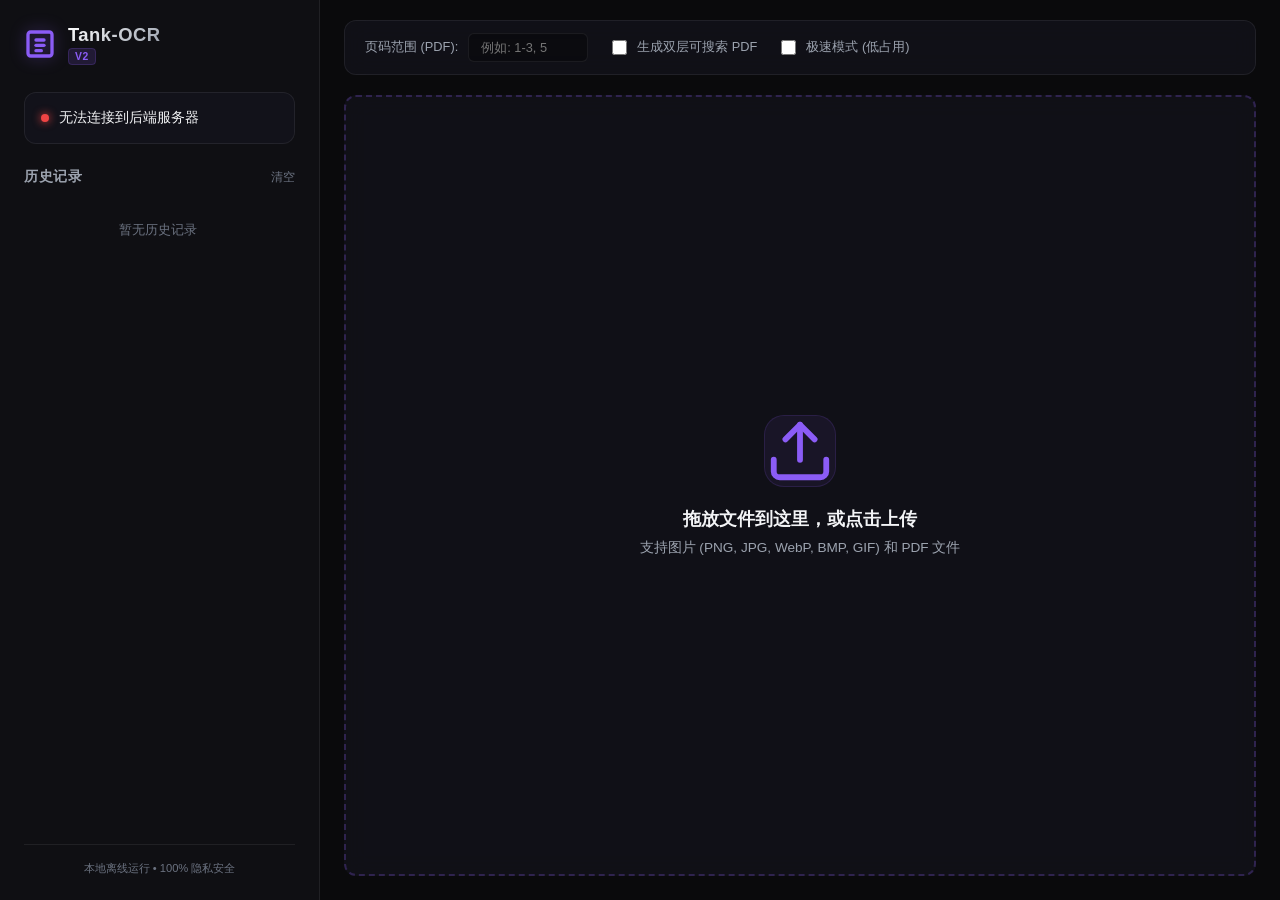
==== static/index.html @ 34327db6 "feat: Tank-OCR 本机离线 OCR 服务 把 Chrome Screen AI 的本机识别引擎包成 HTTP 服务，供本地程序调用。 不联网、不需要 API Key，图片不出本机。  识别" ====
<!DOCTYPE html>
<html lang="zh-CN">
<head>
    <meta charset="UTF-8">
    <meta name="viewport" content="width=device-width, initial-scale=1.0">
    <title>Tank-OCR - 独立本地文字提取器</title>
    <link rel="stylesheet" href="style.css">
</head>
<body>
    <div class="app-container">
        <!-- Sidebar -->
        <aside class="sidebar">
            <div class="brand">
                <svg class="brand-logo" viewBox="0 0 24 24" fill="none" stroke="currentColor" stroke-width="2.5" stroke-linecap="round" stroke-linejoin="round">
                    <rect x="3" y="3" width="18" height="18" rx="2" ry="2"></rect>
                    <line x1="9" y1="9" x2="15" y2="9"></line>
                    <line x1="9" y1="13" x2="15" y2="13"></line>
                    <line x1="9" y1="17" x2="13" y2="17"></line>
                </svg>
                <div class="brand-text">
                    <h1>Tank-OCR</h1>
                    <span class="badge">v2</span>
                </div>
            </div>

            <!-- Engine Status Card -->
            <div class="status-card glass" id="engine-status">
                <div class="status-indicator">
                    <span class="status-dot pulsing warning"></span>
                    <span class="status-text">正在检查引擎状态...</span>
                </div>
                <div class="status-details hidden">
                    <p>版本: <span id="engine-version">-</span></p>
                    <p>最大尺寸: <span id="engine-max-dim">-</span> px</p>
                </div>
            </div>

            <!-- History List -->
            <div class="history-section">
                <div class="section-header">
                    <h2>历史记录</h2>
                    <button class="btn-text" id="clear-history-btn">清空</button>
                </div>
                <div class="history-list" id="history-container">
                    <div class="empty-state-small">暂无历史记录</div>
                </div>
            </div>
            
            <div class="sidebar-footer">
                <p>本地离线运行 • 100% 隐私安全</p>
            </div>
        </aside>

        <!-- Main Workspace -->
        <main class="workspace">
            <!-- Header bar with settings -->
            <header class="workspace-header">
                <div class="config-bar glass">
                    <!-- Page range for PDFs -->
                    <div class="config-group">
                        <label for="pdf-pages">页码范围 (PDF):</label>
                        <input type="text" id="pdf-pages" placeholder="例如: 1-3, 5" title="留空表示识别全部页面">
                    </div>
                    
                    <!-- Searchable PDF checkbox -->
                    <div class="config-group checkbox-group">
                        <input type="checkbox" id="make-searchable">
                        <label for="make-searchable" class="checkbox-label" title="生成双层可搜索可复制的PDF文件并下载">
                            生成双层可搜索 PDF
                        </label>
                    </div>

                    <!-- Light mode checkbox -->
                    <div class="config-group checkbox-group">
                        <input type="checkbox" id="light-mode">
                        <label for="light-mode" class="checkbox-label" title="使用轻量级模型进行OCR，识别速度更快，精度略有降低">
                            极速模式 (低占用)
                        </label>
                    </div>
                </div>
            </header>

            <!-- Workspace Content area -->
            <div class="workspace-content">
                <!-- Dropzone for Uploads -->
                <div class="drop-zone glass active" id="drop-zone">
                    <div class="drop-zone-content">
                        <div class="icon-wrapper pulsing">
                            <svg viewBox="0 0 24 24" fill="none" stroke="currentColor" stroke-width="2" stroke-linecap="round" stroke-linejoin="round">
                                <path d="M21 15v4a2 2 0 0 1-2 2H5a2 2 0 0 1-2-2v-4"></path>
                                <polyline points="17 8 12 3 7 8"></polyline>
                                <line x1="12" y1="3" x2="12" y2="15"></line>
                            </svg>
                        </div>
                        <h3>拖放文件到这里，或点击上传</h3>
                        <p>支持图片 (PNG, JPG, WebP, BMP, GIF) 和 PDF 文件</p>
                        <input type="file" id="file-input" class="hidden" accept="image/*,application/pdf">
                    </div>
                </div>

                <!-- Processing Overlay / Loader -->
                <div class="loading-zone glass hidden" id="loading-zone">
                    <div class="loader-content">
                        <div class="spinner"></div>
                        <h3>正在识别中，请稍候...</h3>
                        <p id="loading-status">启动本地 OCR 神经网络进行图像解析...</p>
                        <div class="progress-bar">
                            <div class="progress-fill" id="progress-fill"></div>
                        </div>
                    </div>
                </div>

                <!-- Split Result Viewer (Image Overlay & Text Box) -->
                <div class="result-viewer hidden" id="result-viewer">
                    <!-- Left: Original Image & Box Overlay -->
                    <div class="panel image-panel glass">
                        <div class="panel-header">
                            <span class="panel-title" id="file-title">图像预览与文字层</span>
                            <div class="panel-actions">
                                <button class="btn-icon" id="zoom-in" title="放大">+</button>
                                <button class="btn-icon" id="zoom-out" title="缩小">-</button>
                                <button class="btn-icon" id="reset-zoom" title="自适应">适应</button>
                            </div>
                        </div>
                        <div class="viewer-container" id="zoom-container">
                            <div class="overlay-wrapper" id="overlay-wrapper">
                                <img id="source-image" src="" alt="OCR Source">
                                <div class="box-overlay" id="box-overlay"></div>
                            </div>
                            <div class="pdf-file-info hidden" id="pdf-file-info">
                                <svg viewBox="0 0 24 24" fill="none" stroke="currentColor" stroke-width="2" stroke-linecap="round" stroke-linejoin="round">
                                    <path d="M14 2H6a2 2 0 0 0-2 2v16a2 2 0 0 0 2 2h12a2 2 0 0 0 2-2V8z"></path>
                                    <polyline points="14 2 14 8 20 8"></polyline>
                                    <line x1="16" y1="13" x2="8" y2="13"></line>
                                    <line x1="16" y1="17" x2="8" y2="17"></line>
                                    <polyline points="10 9 9 9 8 9"></polyline>
                                </svg>
                                <h3>PDF 文件已成功识别</h3>
                                <p id="pdf-pages-count">已成功提取全部页面的文本数据</p>
                            </div>
                        </div>
                    </div>

                    <!-- Right: Extracted Plain Text Editor -->
                    <div class="panel text-panel glass">
                        <div class="panel-header">
                            <span class="panel-title">识别结果 (纯文本)</span>
                            <span class="time-badge" id="elapsed-time">0.0s</span>
                        </div>
                        <div class="text-editor-container">
                            <textarea id="output-text" placeholder="OCR文字提取结果将在这里显示..."></textarea>
                        </div>
                        <div class="panel-footer">
                            <button class="btn btn-secondary" id="download-json-btn">下载 JSON</button>
                            <button class="btn btn-primary" id="copy-btn">
                                <span class="btn-text">复制文字</span>
                            </button>
                            <button class="btn btn-secondary" id="close-btn">重新上传</button>
                        </div>
                    </div>
                </div>
            </div>
        </main>
    </div>

    <!-- Tooltip Element -->
    <div id="ocr-tooltip" class="ocr-tooltip hidden"></div>

    <script src="script.js"></script>
</body>
</html>
---- static/style.css ----
/* Style definitions for Tank-OCR v2 */

:root {
    --bg-base: #0a0a0c;
    --bg-sidebar: #0f0f13;
    --bg-card: rgba(22, 22, 33, 0.55);
    --bg-card-hover: rgba(30, 30, 45, 0.7);
    --border-color: rgba(255, 255, 255, 0.07);
    --border-hover: rgba(255, 255, 255, 0.15);
    
    --text-primary: #f3f4f6;
    --text-secondary: #9ca3af;
    --text-muted: #6b7280;
    
    --color-primary: #8b5cf6; /* Violet */
    --color-primary-hover: #7c3aed;
    --color-secondary: #06b6d4; /* Cyan */
    --color-accent: #d946ef; /* Fuchsia */
    --color-success: #10b981; /* Emerald */
    --color-warning: #f59e0b; /* Amber */
    --color-error: #ef4444; /* Rose */
    
    --transition-fast: 0.2s cubic-bezier(0.4, 0, 0.2, 1);
    --transition-normal: 0.3s cubic-bezier(0.4, 0, 0.2, 1);
    
    --font-sans: -apple-system, BlinkMacSystemFont, "Segoe UI", "Yu Gothic UI", "Meiryo", Arial, sans-serif;
}

* {
    box-sizing: border-box;
    margin: 0;
    padding: 0;
    -webkit-font-smoothing: antialiased;
    -moz-osx-font-smoothing: grayscale;
}

body {
    font-family: var(--font-sans);
    background-color: var(--bg-base);
    color: var(--text-primary);
    overflow: hidden;
    height: 100vh;
    width: 100vw;
}

/* Layout */
.app-container {
    display: flex;
    height: 100vh;
    width: 100vw;
}

/* Sidebar Styling */
.sidebar {
    width: 320px;
    background-color: var(--bg-sidebar);
    border-right: 1px solid var(--border-color);
    display: flex;
    flex-direction: column;
    padding: 24px;
    flex-shrink: 0;
}

.brand {
    display: flex;
    align-items: center;
    gap: 12px;
    margin-bottom: 28px;
}

.brand-logo {
    width: 32px;
    height: 32px;
    color: var(--color-primary);
    filter: drop-shadow(0 0 8px rgba(139, 92, 246, 0.4));
}

.brand-text h1 {
    font-size: 1.15rem;
    font-weight: 700;
    letter-spacing: 0.5px;
    background: linear-gradient(135deg, #ffffff, var(--text-secondary));
    -webkit-background-clip: text;
    -webkit-text-fill-color: transparent;
}

.brand-text .badge {
    font-size: 0.65rem;
    font-weight: 600;
    text-transform: uppercase;
    background: rgba(139, 92, 246, 0.15);
    color: var(--color-primary);
    padding: 2px 6px;
    border-radius: 4px;
    border: 1px solid rgba(139, 92, 246, 0.2);
    letter-spacing: 0.5px;
}

/* Glassmorphism Card styling */
.glass {
    background: var(--bg-card);
    backdrop-filter: blur(12px);
    -webkit-backdrop-filter: blur(12px);
    border: 1px solid var(--border-color);
    border-radius: 12px;
    transition: border-color var(--transition-fast), background-color var(--transition-fast), box-shadow var(--transition-fast);
}

.glass:hover {
    border-color: var(--border-hover);
    background-color: var(--bg-card-hover);
}

/* Status Card */
.status-card {
    padding: 16px;
    margin-bottom: 24px;
}

.status-indicator {
    display: flex;
    align-items: center;
    gap: 10px;
    font-size: 0.85rem;
    font-weight: 500;
}

.status-dot {
    width: 8px;
    height: 8px;
    border-radius: 50%;
    display: inline-block;
}

.status-dot.success { background-color: var(--color-success); box-shadow: 0 0 8px var(--color-success); }
.status-dot.warning { background-color: var(--color-warning); box-shadow: 0 0 8px var(--color-warning); }
.status-dot.error { background-color: var(--color-error); box-shadow: 0 0 8px var(--color-error); }

.status-dot.pulsing {
    animation: pulseStatus 1.5s infinite;
}

@keyframes pulseStatus {
    0% { transform: scale(0.9); opacity: 0.6; }
    50% { transform: scale(1.15); opacity: 1; }
    100% { transform: scale(0.9); opacity: 0.6; }
}

.status-details {
    margin-top: 10px;
    padding-top: 10px;
    border-top: 1px solid rgba(255, 255, 255, 0.05);
    font-size: 0.75rem;
    color: var(--text-secondary);
    display: flex;
    flex-direction: column;
    gap: 4px;
}

.status-details.hidden {
    display: none;
}

/* History List section */
.history-section {
    flex-grow: 1;
    display: flex;
    flex-direction: column;
    overflow: hidden;
    margin-bottom: 16px;
}

.section-header {
    display: flex;
    justify-content: space-between;
    align-items: center;
    margin-bottom: 12px;
}

.section-header h2 {
    font-size: 0.85rem;
    font-weight: 600;
    text-transform: uppercase;
    letter-spacing: 0.5px;
    color: var(--text-secondary);
}

.btn-text {
    background: none;
    border: none;
    color: var(--text-muted);
    font-size: 0.75rem;
    font-weight: 500;
    cursor: pointer;
    transition: color var(--transition-fast);
}

.btn-text:hover {
    color: var(--color-error);
}

.history-list {
    flex-grow: 1;
    overflow-y: auto;
    display: flex;
    flex-direction: column;
    gap: 8px;
    padding-right: 4px;
}

.history-item {
    padding: 12px;
    display: flex;
    flex-direction: column;
    gap: 6px;
    cursor: pointer;
    border-radius: 8px;
    border: 1px solid var(--border-color);
    background: rgba(255, 255, 255, 0.02);
    transition: all var(--transition-fast);
}

.history-item:hover {
    border-color: rgba(139, 92, 246, 0.3);
    background: rgba(139, 92, 246, 0.04);
}

.history-item.active {
    border-color: var(--color-primary);
    background: rgba(139, 92, 246, 0.08);
}

.history-item-top {
    display: flex;
    justify-content: space-between;
    align-items: center;
}

.history-item-name {
    font-size: 0.8rem;
    font-weight: 500;
    white-space: nowrap;
    overflow: hidden;
    text-overflow: ellipsis;
    max-width: 170px;
}

.history-item-type {
    font-size: 0.65rem;
    text-transform: uppercase;
    font-weight: 600;
    padding: 1px 4px;
    border-radius: 4px;
    background: rgba(255, 255, 255, 0.08);
    color: var(--text-secondary);
}

.history-item-type.pdf {
    background: rgba(239, 68, 68, 0.15);
    color: #fca5a5;
}

.history-item-meta {
    display: flex;
    justify-content: space-between;
    font-size: 0.7rem;
    color: var(--text-muted);
}

.empty-state-small {
    text-align: center;
    color: var(--text-muted);
    font-size: 0.8rem;
    padding: 24px 0;
}

.sidebar-footer {
    padding-top: 16px;
    border-top: 1px solid var(--border-color);
    font-size: 0.7rem;
    color: var(--text-muted);
    text-align: center;
}

/* Workspace Layout */
.workspace {
    flex-grow: 1;
    display: flex;
    flex-direction: column;
    background-color: var(--bg-base);
    overflow: hidden;
    position: relative;
}

/* Config Bar header */
.workspace-header {
    padding: 20px 24px 10px 24px;
}

.config-bar {
    display: flex;
    align-items: center;
    gap: 24px;
    padding: 12px 20px;
    width: 100%;
}

.config-group {
    display: flex;
    align-items: center;
    gap: 10px;
}

.config-group label {
    font-size: 0.8rem;
    font-weight: 500;
    color: var(--text-secondary);
}

.config-group input[type="text"] {
    background: rgba(0, 0, 0, 0.3);
    border: 1px solid var(--border-color);
    border-radius: 6px;
    color: var(--text-primary);
    padding: 6px 12px;
    font-size: 0.8rem;
    width: 120px;
    outline: none;
    transition: border-color var(--transition-fast);
}

.config-group input[type="text"]:focus {
    border-color: var(--color-primary);
}

.checkbox-group {
    cursor: pointer;
    user-select: none;
}

.checkbox-group input[type="checkbox"] {
    cursor: pointer;
    accent-color: var(--color-primary);
    width: 15px;
    height: 15px;
}

.checkbox-label {
    font-size: 0.8rem;
    cursor: pointer;
    color: var(--text-secondary);
}

/* Workspace Content Area */
.workspace-content {
    flex-grow: 1;
    padding: 10px 24px 24px 24px;
    overflow: hidden;
    display: flex;
    position: relative;
}

/* Drag & Drop Zone */
.drop-zone {
    width: 100%;
    height: 100%;
    display: none;
    align-items: center;
    justify-content: center;
    border: 2px dashed rgba(139, 92, 246, 0.25);
    cursor: pointer;
    padding: 40px;
}

.drop-zone.active {
    display: flex;
}

.drop-zone:hover, .drop-zone.dragover {
    border-color: var(--color-primary);
    box-shadow: inset 0 0 32px rgba(139, 92, 246, 0.05), 0 8px 32px rgba(0, 0, 0, 0.3);
}

.drop-zone-content {
    text-align: center;
    max-width: 480px;
}

.icon-wrapper {
    width: 72px;
    height: 72px;
    border-radius: 20px;
    background: rgba(139, 92, 246, 0.07);
    border: 1px solid rgba(139, 92, 246, 0.15);
    display: flex;
    align-items: center;
    justify-content: center;
    margin: 0 auto 20px auto;
    color: var(--color-primary);
}

.pulsing {
    animation: boxPulse 2s infinite ease-in-out;
}

@keyframes boxPulse {
    0% { transform: scale(1); filter: drop-shadow(0 0 0px rgba(139, 92, 246, 0)); }
    50% { transform: scale(1.05); filter: drop-shadow(0 0 12px rgba(139, 92, 246, 0.3)); }
    100% { transform: scale(1); filter: drop-shadow(0 0 0px rgba(139, 92, 246, 0)); }
}

.drop-zone-content h3 {
    font-size: 1.1rem;
    font-weight: 600;
    margin-bottom: 8px;
    color: var(--text-primary);
}

.drop-zone-content p {
    font-size: 0.85rem;
    color: var(--text-secondary);
}

.hidden {
    display: none !important;
}

/* Loading Zone styling */
.loading-zone {
    width: 100%;
    height: 100%;
    display: flex;
    align-items: center;
    justify-content: center;
    padding: 40px;
}

.loader-content {
    text-align: center;
    max-width: 360px;
    width: 100%;
}

.spinner {
    width: 48px;
    height: 48px;
    border: 3px solid rgba(139, 92, 246, 0.15);
    border-radius: 50%;
    border-top-color: var(--color-primary);
    animation: spin 1s ease-in-out infinite;
    margin: 0 auto 20px auto;
}

@keyframes spin {
    to { transform: rotate(360deg); }
}

.loader-content h3 {
    font-size: 1rem;
    font-weight: 600;
    margin-bottom: 8px;
}

.loader-content p {
    font-size: 0.8rem;
    color: var(--text-secondary);
    margin-bottom: 20px;
}

.progress-bar {
    width: 100%;
    height: 6px;
    background: rgba(255, 255, 255, 0.05);
    border-radius: 3px;
    overflow: hidden;
}

.progress-fill {
    width: 5%;
    height: 100%;
    background: linear-gradient(90deg, var(--color-primary), var(--color-secondary));
    border-radius: 3px;
    transition: width 0.3s ease;
    animation: progressDummy 10s infinite linear;
}

@keyframes progressDummy {
    0% { width: 5%; }
    50% { width: 75%; }
    90% { width: 92%; }
    100% { width: 95%; }
}

/* Result Viewer (Image Panel & Text Panel) */
.result-viewer {
    width: 100%;
    height: 100%;
    display: flex;
    gap: 20px;
}

.panel {
    flex: 1;
    height: 100%;
    display: flex;
    flex-direction: column;
    overflow: hidden;
}

.panel-header {
    padding: 14px 18px;
    border-bottom: 1px solid var(--border-color);
    display: flex;
    justify-content: space-between;
    align-items: center;
}

.panel-title {
    font-size: 0.85rem;
    font-weight: 600;
    color: var(--text-secondary);
}

.panel-actions {
    display: flex;
    gap: 6px;
}

.btn-icon {
    width: 28px;
    height: 28px;
    border-radius: 6px;
    border: 1px solid var(--border-color);
    background: rgba(255, 255, 255, 0.02);
    color: var(--text-secondary);
    font-size: 0.75rem;
    font-weight: 600;
    cursor: pointer;
    display: flex;
    align-items: center;
    justify-content: center;
    transition: all var(--transition-fast);
}

.btn-icon:hover {
    background: rgba(255, 255, 255, 0.08);
    color: var(--text-primary);
    border-color: var(--border-hover);
}

.time-badge {
    font-size: 0.75rem;
    background: rgba(6, 182, 212, 0.1);
    color: var(--color-secondary);
    padding: 2px 8px;
    border-radius: 20px;
    font-weight: 500;
    border: 1px solid rgba(6, 182, 212, 0.15);
}

/* Left Panel: Image Zoom Container */
.viewer-container {
    flex-grow: 1;
    overflow: auto;
    display: flex;
    align-items: center;
    justify-content: center;
    background: #060608;
    position: relative;
    padding: 20px;
}

.overlay-wrapper {
    position: relative;
    display: inline-block;
    max-width: 100%;
    max-height: 100%;
    transition: transform 0.15s ease-out;
    transform-origin: center center;
}

.overlay-wrapper img {
    display: block;
    max-width: 100%;
    height: auto;
    user-select: none;
    border-radius: 4px;
}

/* Overlay Bounding Boxes */
.box-overlay {
    position: absolute;
    top: 0;
    left: 0;
    width: 100%;
    height: 100%;
    pointer-events: none;
}

.ocr-box {
    position: absolute;
    border: 1px solid rgba(139, 92, 246, 0.2);
    background-color: rgba(139, 92, 246, 0.03);
    cursor: pointer;
    pointer-events: auto;
    transition: all var(--transition-fast);
}

.ocr-box:hover {
    border-color: var(--color-secondary);
    background-color: rgba(6, 182, 212, 0.12);
    box-shadow: 0 0 10px rgba(6, 182, 212, 0.3);
    z-index: 10;
}

/* Tooltip container */
.ocr-tooltip {
    position: fixed;
    background: rgba(15, 15, 23, 0.95);
    border: 1px solid var(--color-secondary);
    color: var(--text-primary);
    padding: 6px 12px;
    border-radius: 6px;
    font-size: 0.75rem;
    pointer-events: none;
    z-index: 9999;
    box-shadow: 0 4px 16px rgba(0, 0, 0, 0.5);
    max-width: 240px;
    line-height: 1.4;
}

.ocr-tooltip .confidence-score {
    color: var(--color-success);
    font-weight: 600;
    margin-top: 2px;
    display: block;
}

/* PDF Page indicator for non-image files */
.pdf-file-info {
    text-align: center;
    padding: 40px;
    max-width: 320px;
}

.pdf-file-info svg {
    width: 64px;
    height: 64px;
    color: var(--color-error);
    margin-bottom: 20px;
}

.pdf-file-info h3 {
    font-size: 1rem;
    font-weight: 600;
    margin-bottom: 8px;
}

.pdf-file-info p {
    font-size: 0.8rem;
    color: var(--text-secondary);
}

/* Right Panel: Plain text editor text box */
.text-editor-container {
    flex-grow: 1;
    background: #0c0c10;
    padding: 16px;
    display: flex;
}

.text-editor-container textarea {
    width: 100%;
    height: 100%;
    background: none;
    border: none;
    resize: none;
    outline: none;
    color: #e5e7eb;
    font-family: var(--font-sans);
    font-size: 0.85rem;
    line-height: 1.6;
}

.panel-footer {
    padding: 14px 18px;
    border-top: 1px solid var(--border-color);
    display: flex;
    justify-content: flex-end;
    gap: 12px;
}

/* Buttons styling */
.btn {
    font-family: var(--font-sans);
    font-size: 0.8rem;
    font-weight: 500;
    padding: 8px 16px;
    border-radius: 8px;
    cursor: pointer;
    border: none;
    transition: all var(--transition-fast);
    outline: none;
}

.btn-primary {
    background: linear-gradient(135deg, var(--color-primary), var(--color-primary-hover));
    color: white;
    box-shadow: 0 4px 12px rgba(139, 92, 246, 0.2);
}

.btn-primary:hover {
    transform: translateY(-1px);
    box-shadow: 0 6px 16px rgba(139, 92, 246, 0.35);
}

.btn-secondary {
    background: rgba(255, 255, 255, 0.03);
    border: 1px solid var(--border-color);
    color: var(--text-secondary);
}

.btn-secondary:hover {
    background: rgba(255, 255, 255, 0.08);
    color: var(--text-primary);
    border-color: var(--border-hover);
}

/* Scrollbars */
::-webkit-scrollbar {
    width: 6px;
    height: 6px;
}

::-webkit-scrollbar-track {
    background: transparent;
}

::-webkit-scrollbar-thumb {
    background: rgba(255, 255, 255, 0.08);
    border-radius: 3px;
}

::-webkit-scrollbar-thumb:hover {
    background: rgba(255, 255, 255, 0.16);
}
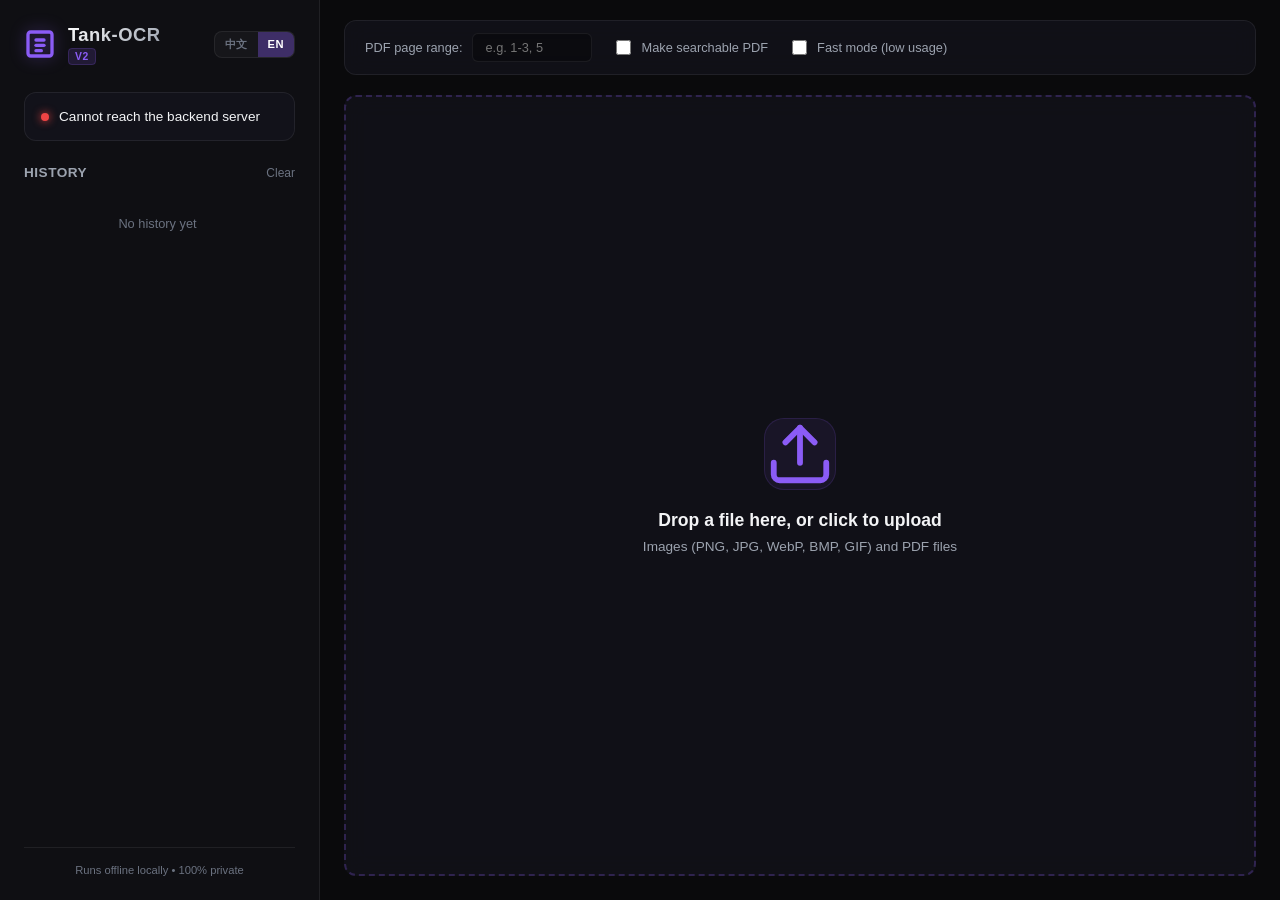
==== commit 23011b0a: "feat: add Chinese/English UI language switcher Localize the web UI with zh/en strings, persist the c" ====
--- a/static/index.html
+++ b/static/index.html
@@ -21,33 +21,37 @@
                     <h1>Tank-OCR</h1>
                     <span class="badge">v2</span>
                 </div>
+                <div class="lang-switch" role="group" aria-label="Language">
+                    <button type="button" class="lang-btn" data-lang="zh" data-i18n="langZh">中文</button>
+                    <button type="button" class="lang-btn" data-lang="en" data-i18n="langEn">EN</button>
+                </div>
             </div>
 
             <!-- Engine Status Card -->
             <div class="status-card glass" id="engine-status">
                 <div class="status-indicator">
                     <span class="status-dot pulsing warning"></span>
-                    <span class="status-text">正在检查引擎状态...</span>
+                    <span class="status-text" data-i18n="checkingEngine">正在检查引擎状态...</span>
                 </div>
                 <div class="status-details hidden">
-                    <p>版本: <span id="engine-version">-</span></p>
-                    <p>最大尺寸: <span id="engine-max-dim">-</span> px</p>
+                    <p><span data-i18n="versionLabel">版本:</span> <span id="engine-version">-</span></p>
+                    <p><span data-i18n="maxDimLabel">最大尺寸:</span> <span id="engine-max-dim">-</span> px</p>
                 </div>
             </div>
 
             <!-- History List -->
             <div class="history-section">
                 <div class="section-header">
-                    <h2>历史记录</h2>
-                    <button class="btn-text" id="clear-history-btn">清空</button>
+                    <h2 data-i18n="history">历史记录</h2>
+                    <button class="btn-text" id="clear-history-btn" data-i18n="clear">清空</button>
                 </div>
                 <div class="history-list" id="history-container">
-                    <div class="empty-state-small">暂无历史记录</div>
+                    <div class="empty-state-small" data-i18n="emptyHistory">暂无历史记录</div>
                 </div>
             </div>
             
             <div class="sidebar-footer">
-                <p>本地离线运行 • 100% 隐私安全</p>
+                <p data-i18n="footerPrivacy">本地离线运行 • 100% 隐私安全</p>
             </div>
         </aside>
 
@@ -58,14 +62,14 @@
                 <div class="config-bar glass">
                     <!-- Page range for PDFs -->
                     <div class="config-group">
-                        <label for="pdf-pages">页码范围 (PDF):</label>
-                        <input type="text" id="pdf-pages" placeholder="例如: 1-3, 5" title="留空表示识别全部页面">
+                        <label for="pdf-pages" data-i18n="pdfPagesLabel">页码范围 (PDF):</label>
+                        <input type="text" id="pdf-pages" data-i18n-placeholder="pdfPagesPlaceholder" data-i18n-title="pdfPagesTitle" placeholder="例如: 1-3, 5" title="留空表示识别全部页面">
                     </div>
                     
                     <!-- Searchable PDF checkbox -->
                     <div class="config-group checkbox-group">
                         <input type="checkbox" id="make-searchable">
-                        <label for="make-searchable" class="checkbox-label" title="生成双层可搜索可复制的PDF文件并下载">
+                        <label for="make-searchable" class="checkbox-label" data-i18n="makeSearchable" data-i18n-title="makeSearchableTitle" title="生成双层可搜索可复制的PDF文件并下载">
                             生成双层可搜索 PDF
                         </label>
                     </div>
@@ -73,7 +77,7 @@
                     <!-- Light mode checkbox -->
                     <div class="config-group checkbox-group">
                         <input type="checkbox" id="light-mode">
-                        <label for="light-mode" class="checkbox-label" title="使用轻量级模型进行OCR，识别速度更快，精度略有降低">
+                        <label for="light-mode" class="checkbox-label" data-i18n="lightMode" data-i18n-title="lightModeTitle" title="使用轻量级模型进行OCR，识别速度更快，精度略有降低">
                             极速模式 (低占用)
                         </label>
                     </div>
@@ -92,8 +96,8 @@
                                 <line x1="12" y1="3" x2="12" y2="15"></line>
                             </svg>
                         </div>
-                        <h3>拖放文件到这里，或点击上传</h3>
-                        <p>支持图片 (PNG, JPG, WebP, BMP, GIF) 和 PDF 文件</p>
+                        <h3 data-i18n="dropTitle">拖放文件到这里，或点击上传</h3>
+                        <p data-i18n="dropHint">支持图片 (PNG, JPG, WebP, BMP, GIF) 和 PDF 文件</p>
                         <input type="file" id="file-input" class="hidden" accept="image/*,application/pdf">
                     </div>
                 </div>
@@ -102,8 +106,8 @@
                 <div class="loading-zone glass hidden" id="loading-zone">
                     <div class="loader-content">
                         <div class="spinner"></div>
-                        <h3>正在识别中，请稍候...</h3>
-                        <p id="loading-status">启动本地 OCR 神经网络进行图像解析...</p>
+                        <h3 data-i18n="loadingTitle">正在识别中，请稍候...</h3>
+                        <p id="loading-status" data-i18n="loadingDefault">启动本地 OCR 神经网络进行图像解析...</p>
                         <div class="progress-bar">
                             <div class="progress-fill" id="progress-fill"></div>
                         </div>
@@ -115,11 +119,11 @@
                     <!-- Left: Original Image & Box Overlay -->
                     <div class="panel image-panel glass">
                         <div class="panel-header">
-                            <span class="panel-title" id="file-title">图像预览与文字层</span>
+                            <span class="panel-title" id="file-title" data-i18n="previewTitle">图像预览与文字层</span>
                             <div class="panel-actions">
-                                <button class="btn-icon" id="zoom-in" title="放大">+</button>
-                                <button class="btn-icon" id="zoom-out" title="缩小">-</button>
-                                <button class="btn-icon" id="reset-zoom" title="自适应">适应</button>
+                                <button class="btn-icon" id="zoom-in" data-i18n-title="zoomIn" title="放大">+</button>
+                                <button class="btn-icon" id="zoom-out" data-i18n-title="zoomOut" title="缩小">-</button>
+                                <button class="btn-icon" id="reset-zoom" data-i18n="fit" data-i18n-title="fit" title="自适应">适应</button>
                             </div>
                         </div>
                         <div class="viewer-container" id="zoom-container">
@@ -135,8 +139,8 @@
                                     <line x1="16" y1="17" x2="8" y2="17"></line>
                                     <polyline points="10 9 9 9 8 9"></polyline>
                                 </svg>
-                                <h3>PDF 文件已成功识别</h3>
-                                <p id="pdf-pages-count">已成功提取全部页面的文本数据</p>
+                                <h3 data-i18n="pdfRecognized">PDF 文件已成功识别</h3>
+                                <p id="pdf-pages-count" data-i18n="pdfPagesDefault">已成功提取全部页面的文本数据</p>
                             </div>
                         </div>
                     </div>
@@ -144,18 +148,18 @@
                     <!-- Right: Extracted Plain Text Editor -->
                     <div class="panel text-panel glass">
                         <div class="panel-header">
-                            <span class="panel-title">识别结果 (纯文本)</span>
+                            <span class="panel-title" data-i18n="resultTitle">识别结果 (纯文本)</span>
                             <span class="time-badge" id="elapsed-time">0.0s</span>
                         </div>
                         <div class="text-editor-container">
-                            <textarea id="output-text" placeholder="OCR文字提取结果将在这里显示..."></textarea>
+                            <textarea id="output-text" data-i18n-placeholder="resultPlaceholder" placeholder="OCR文字提取结果将在这里显示..."></textarea>
                         </div>
                         <div class="panel-footer">
-                            <button class="btn btn-secondary" id="download-json-btn">下载 JSON</button>
+                            <button class="btn btn-secondary" id="download-json-btn" data-i18n="downloadJson">下载 JSON</button>
                             <button class="btn btn-primary" id="copy-btn">
-                                <span class="btn-text">复制文字</span>
+                                <span class="btn-text" data-i18n="copyText">复制文字</span>
                             </button>
-                            <button class="btn btn-secondary" id="close-btn">重新上传</button>
+                            <button class="btn btn-secondary" id="close-btn" data-i18n="reupload">重新上传</button>
                         </div>
                     </div>
                 </div>
@@ -166,6 +170,7 @@
     <!-- Tooltip Element -->
     <div id="ocr-tooltip" class="ocr-tooltip hidden"></div>
 
+    <script src="i18n.js"></script>
     <script src="script.js"></script>
 </body>
 </html>
--- a/static/style.css
+++ b/static/style.css
@@ -64,8 +64,40 @@
 .brand {
     display: flex;
     align-items: center;
+    flex-wrap: wrap;
     gap: 12px;
     margin-bottom: 28px;
+}
+
+.lang-switch {
+    margin-left: auto;
+    display: inline-flex;
+    border: 1px solid var(--border-color);
+    border-radius: 8px;
+    overflow: hidden;
+    background: rgba(255, 255, 255, 0.03);
+}
+
+.lang-btn {
+    border: none;
+    background: transparent;
+    color: var(--text-muted);
+    font-size: 0.7rem;
+    font-weight: 600;
+    letter-spacing: 0.04em;
+    padding: 5px 10px;
+    cursor: pointer;
+    transition: background-color var(--transition-fast), color var(--transition-fast);
+}
+
+.lang-btn:hover {
+    color: var(--text-primary);
+    background: rgba(255, 255, 255, 0.06);
+}
+
+.lang-btn.active {
+    color: #fff;
+    background: rgba(139, 92, 246, 0.35);
 }
 
 .brand-logo {
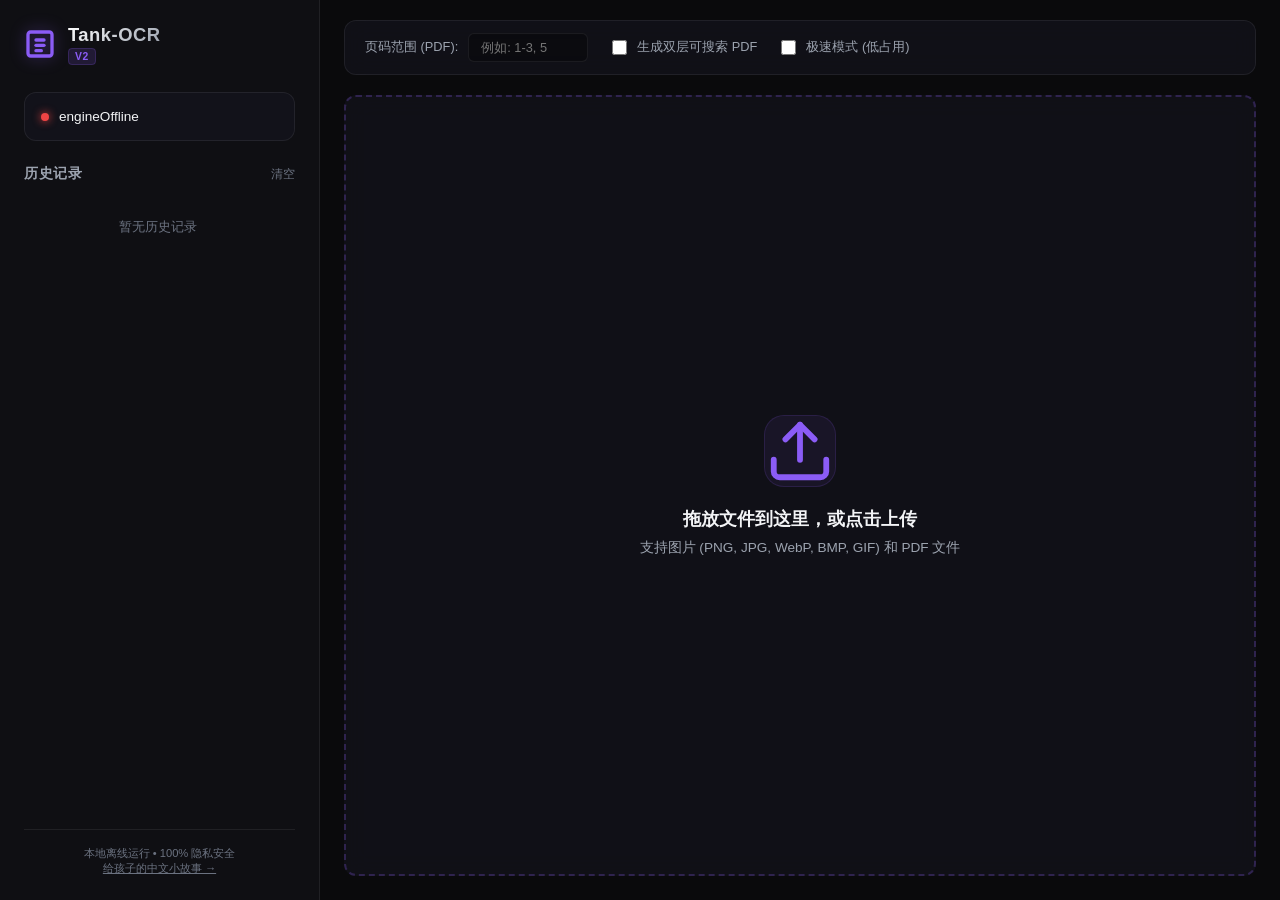
==== commit 22ae5234: "feat: add beginner Chinese story reader for kids Add a /learn page that matches a child's interest (" ====
--- a/static/index.html
+++ b/static/index.html
@@ -21,37 +21,34 @@
                     <h1>Tank-OCR</h1>
                     <span class="badge">v2</span>
                 </div>
-                <div class="lang-switch" role="group" aria-label="Language">
-                    <button type="button" class="lang-btn" data-lang="zh" data-i18n="langZh">中文</button>
-                    <button type="button" class="lang-btn" data-lang="en" data-i18n="langEn">EN</button>
-                </div>
             </div>
 
             <!-- Engine Status Card -->
             <div class="status-card glass" id="engine-status">
                 <div class="status-indicator">
                     <span class="status-dot pulsing warning"></span>
-                    <span class="status-text" data-i18n="checkingEngine">正在检查引擎状态...</span>
+                    <span class="status-text">正在检查引擎状态...</span>
                 </div>
                 <div class="status-details hidden">
-                    <p><span data-i18n="versionLabel">版本:</span> <span id="engine-version">-</span></p>
-                    <p><span data-i18n="maxDimLabel">最大尺寸:</span> <span id="engine-max-dim">-</span> px</p>
+                    <p>版本: <span id="engine-version">-</span></p>
+                    <p>最大尺寸: <span id="engine-max-dim">-</span> px</p>
                 </div>
             </div>
 
             <!-- History List -->
             <div class="history-section">
                 <div class="section-header">
-                    <h2 data-i18n="history">历史记录</h2>
-                    <button class="btn-text" id="clear-history-btn" data-i18n="clear">清空</button>
+                    <h2>历史记录</h2>
+                    <button class="btn-text" id="clear-history-btn">清空</button>
                 </div>
                 <div class="history-list" id="history-container">
-                    <div class="empty-state-small" data-i18n="emptyHistory">暂无历史记录</div>
+                    <div class="empty-state-small">暂无历史记录</div>
                 </div>
             </div>
             
             <div class="sidebar-footer">
-                <p data-i18n="footerPrivacy">本地离线运行 • 100% 隐私安全</p>
+                <p>本地离线运行 • 100% 隐私安全</p>
+                <p><a href="/learn/" style="color: inherit;">给孩子的中文小故事 →</a></p>
             </div>
         </aside>
 
@@ -62,14 +59,14 @@
                 <div class="config-bar glass">
                     <!-- Page range for PDFs -->
                     <div class="config-group">
-                        <label for="pdf-pages" data-i18n="pdfPagesLabel">页码范围 (PDF):</label>
-                        <input type="text" id="pdf-pages" data-i18n-placeholder="pdfPagesPlaceholder" data-i18n-title="pdfPagesTitle" placeholder="例如: 1-3, 5" title="留空表示识别全部页面">
+                        <label for="pdf-pages">页码范围 (PDF):</label>
+                        <input type="text" id="pdf-pages" placeholder="例如: 1-3, 5" title="留空表示识别全部页面">
                     </div>
                     
                     <!-- Searchable PDF checkbox -->
                     <div class="config-group checkbox-group">
                         <input type="checkbox" id="make-searchable">
-                        <label for="make-searchable" class="checkbox-label" data-i18n="makeSearchable" data-i18n-title="makeSearchableTitle" title="生成双层可搜索可复制的PDF文件并下载">
+                        <label for="make-searchable" class="checkbox-label" title="生成双层可搜索可复制的PDF文件并下载">
                             生成双层可搜索 PDF
                         </label>
                     </div>
@@ -77,7 +74,7 @@
                     <!-- Light mode checkbox -->
                     <div class="config-group checkbox-group">
                         <input type="checkbox" id="light-mode">
-                        <label for="light-mode" class="checkbox-label" data-i18n="lightMode" data-i18n-title="lightModeTitle" title="使用轻量级模型进行OCR，识别速度更快，精度略有降低">
+                        <label for="light-mode" class="checkbox-label" title="使用轻量级模型进行OCR，识别速度更快，精度略有降低">
                             极速模式 (低占用)
                         </label>
                     </div>
@@ -96,8 +93,8 @@
                                 <line x1="12" y1="3" x2="12" y2="15"></line>
                             </svg>
                         </div>
-                        <h3 data-i18n="dropTitle">拖放文件到这里，或点击上传</h3>
-                        <p data-i18n="dropHint">支持图片 (PNG, JPG, WebP, BMP, GIF) 和 PDF 文件</p>
+                        <h3>拖放文件到这里，或点击上传</h3>
+                        <p>支持图片 (PNG, JPG, WebP, BMP, GIF) 和 PDF 文件</p>
                         <input type="file" id="file-input" class="hidden" accept="image/*,application/pdf">
                     </div>
                 </div>
@@ -106,8 +103,8 @@
                 <div class="loading-zone glass hidden" id="loading-zone">
                     <div class="loader-content">
                         <div class="spinner"></div>
-                        <h3 data-i18n="loadingTitle">正在识别中，请稍候...</h3>
-                        <p id="loading-status" data-i18n="loadingDefault">启动本地 OCR 神经网络进行图像解析...</p>
+                        <h3>正在识别中，请稍候...</h3>
+                        <p id="loading-status">启动本地 OCR 神经网络进行图像解析...</p>
                         <div class="progress-bar">
                             <div class="progress-fill" id="progress-fill"></div>
                         </div>
@@ -119,11 +116,11 @@
                     <!-- Left: Original Image & Box Overlay -->
                     <div class="panel image-panel glass">
                         <div class="panel-header">
-                            <span class="panel-title" id="file-title" data-i18n="previewTitle">图像预览与文字层</span>
+                            <span class="panel-title" id="file-title">图像预览与文字层</span>
                             <div class="panel-actions">
-                                <button class="btn-icon" id="zoom-in" data-i18n-title="zoomIn" title="放大">+</button>
-                                <button class="btn-icon" id="zoom-out" data-i18n-title="zoomOut" title="缩小">-</button>
-                                <button class="btn-icon" id="reset-zoom" data-i18n="fit" data-i18n-title="fit" title="自适应">适应</button>
+                                <button class="btn-icon" id="zoom-in" title="放大">+</button>
+                                <button class="btn-icon" id="zoom-out" title="缩小">-</button>
+                                <button class="btn-icon" id="reset-zoom" title="自适应">适应</button>
                             </div>
                         </div>
                         <div class="viewer-container" id="zoom-container">
@@ -139,8 +136,8 @@
                                     <line x1="16" y1="17" x2="8" y2="17"></line>
                                     <polyline points="10 9 9 9 8 9"></polyline>
                                 </svg>
-                                <h3 data-i18n="pdfRecognized">PDF 文件已成功识别</h3>
-                                <p id="pdf-pages-count" data-i18n="pdfPagesDefault">已成功提取全部页面的文本数据</p>
+                                <h3>PDF 文件已成功识别</h3>
+                                <p id="pdf-pages-count">已成功提取全部页面的文本数据</p>
                             </div>
                         </div>
                     </div>
@@ -148,18 +145,18 @@
                     <!-- Right: Extracted Plain Text Editor -->
                     <div class="panel text-panel glass">
                         <div class="panel-header">
-                            <span class="panel-title" data-i18n="resultTitle">识别结果 (纯文本)</span>
+                            <span class="panel-title">识别结果 (纯文本)</span>
                             <span class="time-badge" id="elapsed-time">0.0s</span>
                         </div>
                         <div class="text-editor-container">
-                            <textarea id="output-text" data-i18n-placeholder="resultPlaceholder" placeholder="OCR文字提取结果将在这里显示..."></textarea>
+                            <textarea id="output-text" placeholder="OCR文字提取结果将在这里显示..."></textarea>
                         </div>
                         <div class="panel-footer">
-                            <button class="btn btn-secondary" id="download-json-btn" data-i18n="downloadJson">下载 JSON</button>
+                            <button class="btn btn-secondary" id="download-json-btn">下载 JSON</button>
                             <button class="btn btn-primary" id="copy-btn">
-                                <span class="btn-text" data-i18n="copyText">复制文字</span>
+                                <span class="btn-text">复制文字</span>
                             </button>
-                            <button class="btn btn-secondary" id="close-btn" data-i18n="reupload">重新上传</button>
+                            <button class="btn btn-secondary" id="close-btn">重新上传</button>
                         </div>
                     </div>
                 </div>
@@ -170,7 +167,6 @@
     <!-- Tooltip Element -->
     <div id="ocr-tooltip" class="ocr-tooltip hidden"></div>
 
-    <script src="i18n.js"></script>
     <script src="script.js"></script>
 </body>
 </html>
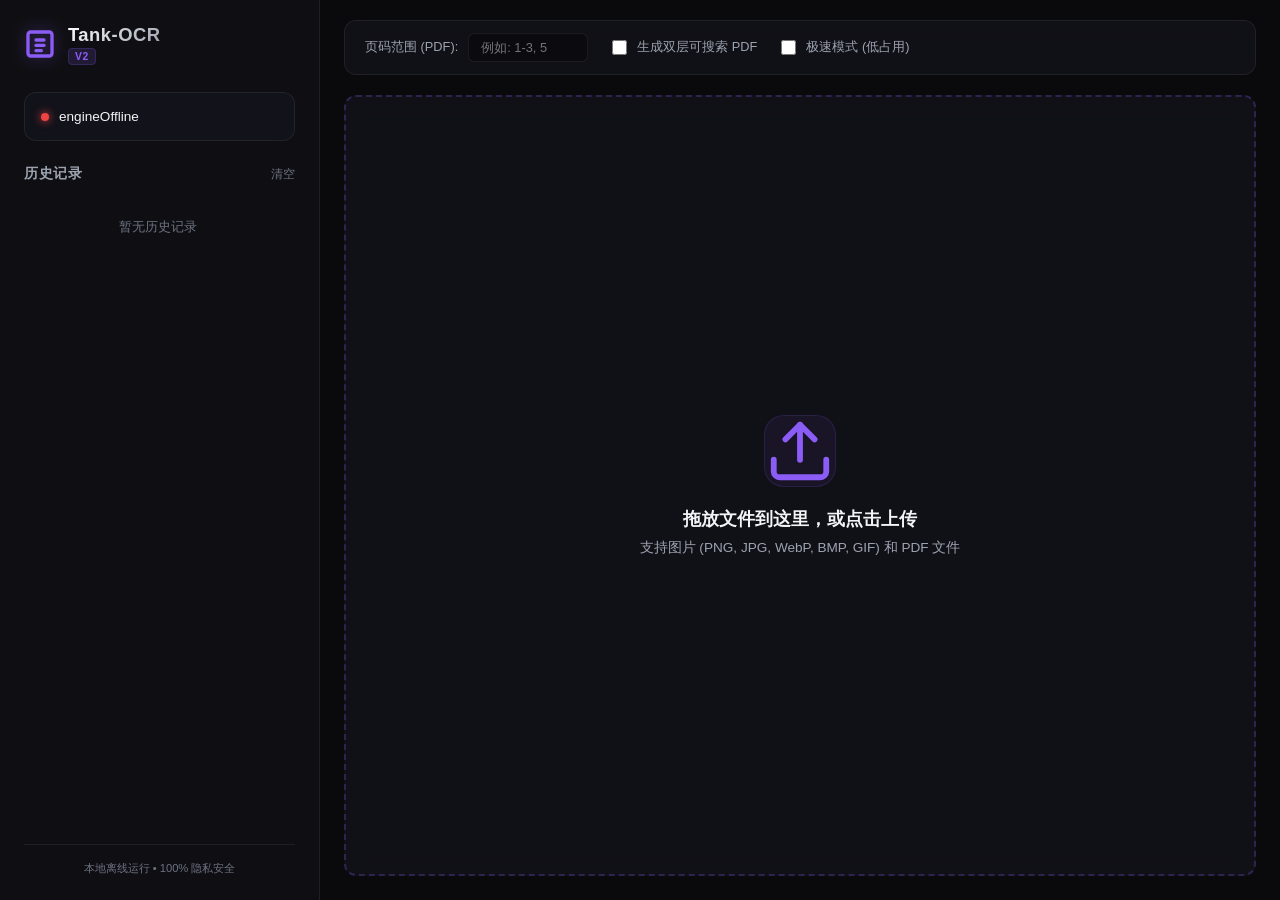
==== commit 55bf7b3d: "refactor: move Chinese learning into a standalone xiaoxue-zhongwen app Take the kid Chinese reader o" ====
--- a/static/index.html
+++ b/static/index.html
@@ -48,7 +48,6 @@
             
             <div class="sidebar-footer">
                 <p>本地离线运行 • 100% 隐私安全</p>
-                <p><a href="/learn/" style="color: inherit;">给孩子的中文小故事 →</a></p>
             </div>
         </aside>
 
